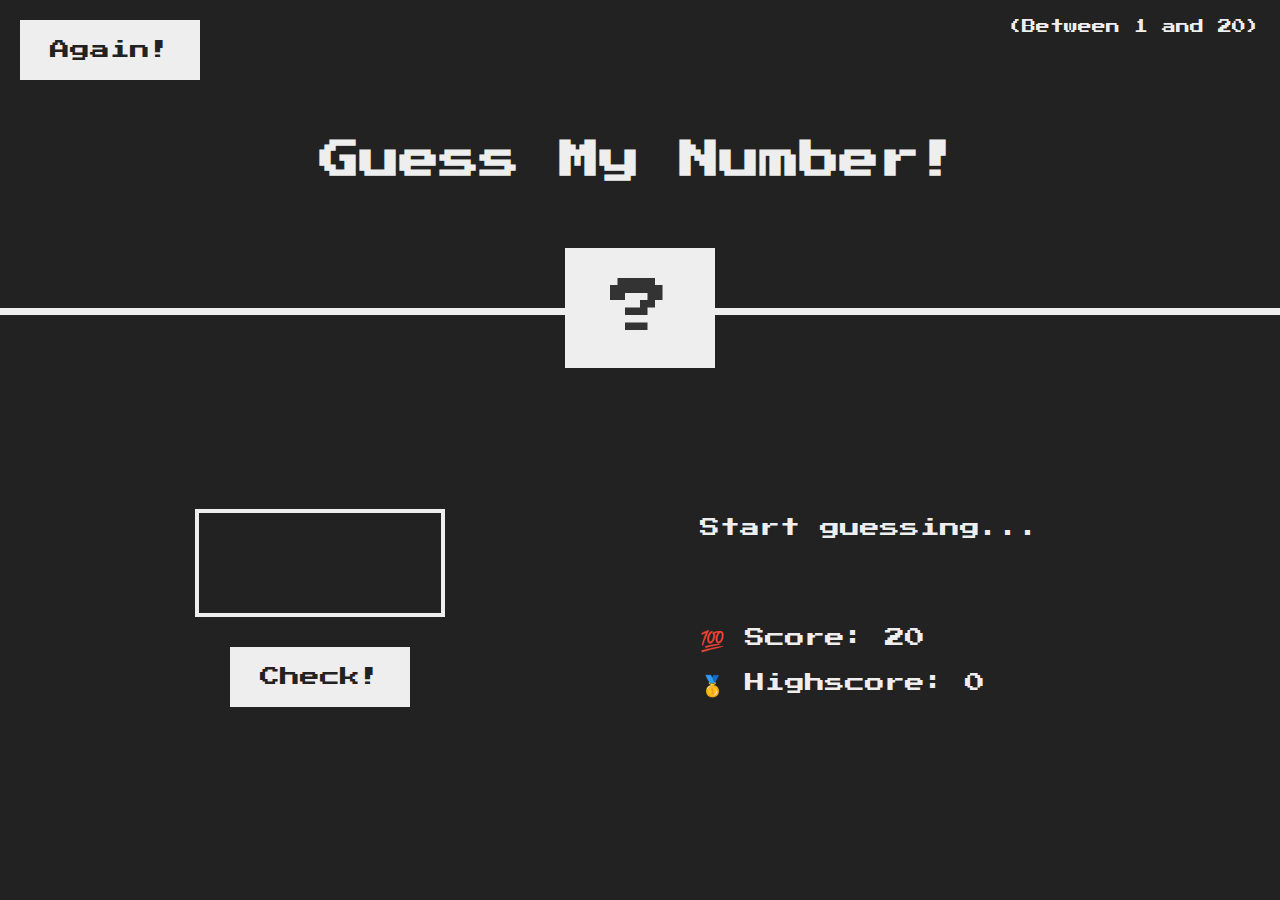
==== Guess My Number/index.html @ e6899629 "Added Started code" ====
<!DOCTYPE html>
<html lang="en">
  <head>
    <meta charset="UTF-8" />
    <meta name="viewport" content="width=device-width, initial-scale=1.0" />
    <meta http-equiv="X-UA-Compatible" content="ie=edge" />
    <link rel="stylesheet" href="style.css" />
    <title>Guess My Number!</title>
  </head>
  <body>
    <header>
      <h1>Guess My Number!</h1>
      <p class="between">(Between 1 and 20)</p>
      <button class="btn again">Again!</button>
      <div class="number">?</div>
    </header>
    <main>
      <section class="left">
        <input type="number" class="guess" />
        <button class="btn check">Check!</button>
      </section>
      <section class="right">
        <p class="message">Start guessing...</p>
        <p class="label-score">💯 Score: <span class="score">20</span></p>
        <p class="label-highscore">
          🥇 Highscore: <span class="highscore">0</span>
        </p>
      </section>
    </main>
    <script src="script.js"></script>
  </body>
</html>
---- Guess My Number/style.css ----
@import url('https://fonts.googleapis.com/css?family=Press+Start+2P&display=swap');

* {
  margin: 0;
  padding: 0;
  box-sizing: inherit;
}

html {
  font-size: 62.5%;
  box-sizing: border-box;
}

body {
  font-family: 'Press Start 2P', sans-serif;
  color: #eee;
  background-color: #222;
  /* background-color: #60b347; */
}

/* LAYOUT */
header {
  position: relative;
  height: 35vh;
  border-bottom: 7px solid #eee;
}

main {
  height: 65vh;
  color: #eee;
  display: flex;
  align-items: center;
  justify-content: space-around;
}

.left {
  width: 52rem;
  display: flex;
  flex-direction: column;
  align-items: center;
}

.right {
  width: 52rem;
  font-size: 2rem;
}

/* ELEMENTS STYLE */
h1 {
  font-size: 4rem;
  text-align: center;
  position: absolute;
  width: 100%;
  top: 52%;
  left: 50%;
  transform: translate(-50%, -50%);
}

.number {
  background: #eee;
  color: #333;
  font-size: 6rem;
  width: 15rem;
  padding: 3rem 0rem;
  text-align: center;
  position: absolute;
  bottom: 0;
  left: 50%;
  transform: translate(-50%, 50%);
}

.between {
  font-size: 1.4rem;
  position: absolute;
  top: 2rem;
  right: 2rem;
}

.again {
  position: absolute;
  top: 2rem;
  left: 2rem;
}

.guess {
  background: none;
  border: 4px solid #eee;
  font-family: inherit;
  color: inherit;
  font-size: 5rem;
  padding: 2.5rem;
  width: 25rem;
  text-align: center;
  display: block;
  margin-bottom: 3rem;
}

.btn {
  border: none;
  background-color: #eee;
  color: #222;
  font-size: 2rem;
  font-family: inherit;
  padding: 2rem 3rem;
  cursor: pointer;
}

.btn:hover {
  background-color: #ccc;
}

.message {
  margin-bottom: 8rem;
  height: 3rem;
}

.label-score {
  margin-bottom: 2rem;
}
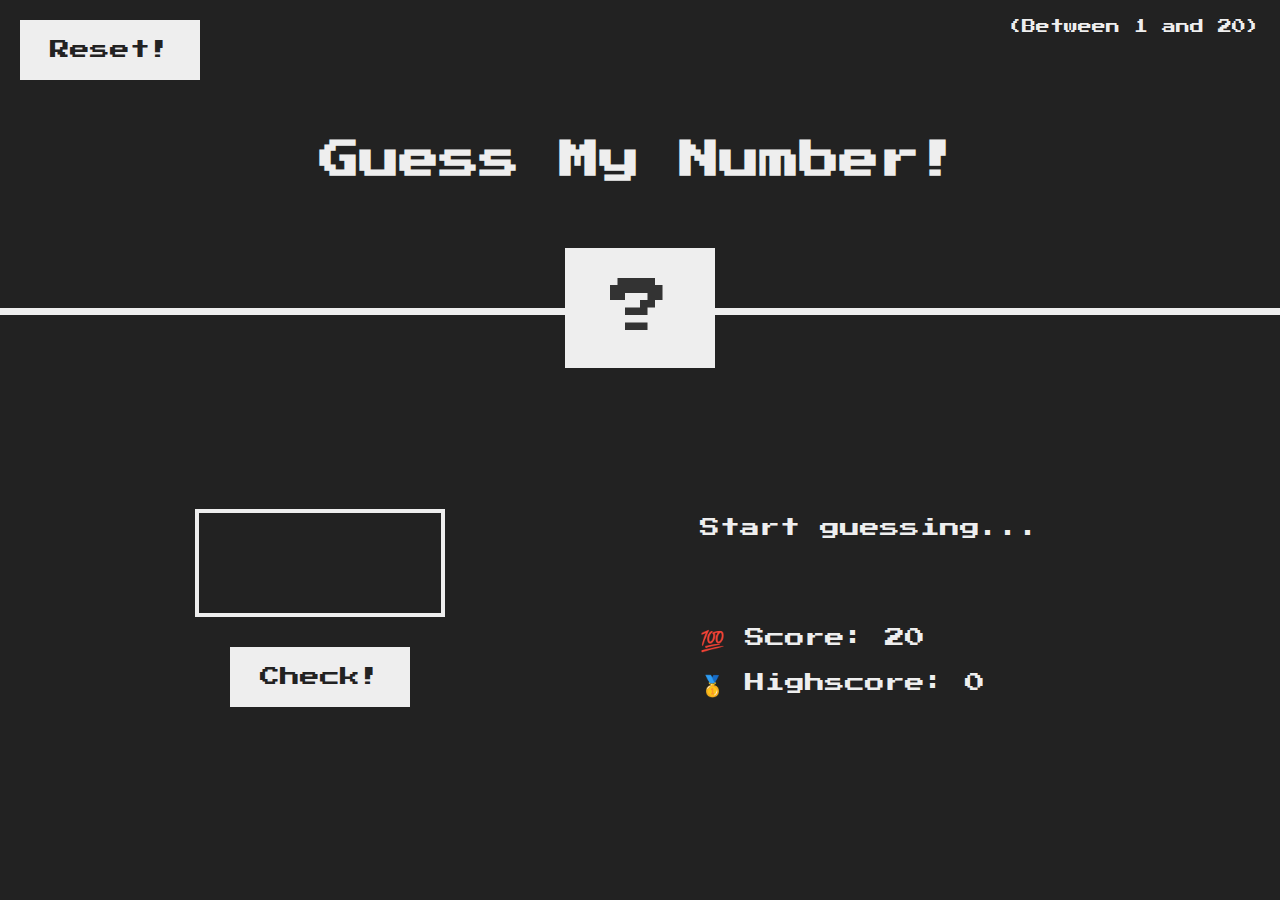
==== commit 286aa613: "Guess My Number Game JS completed" ====
--- a/Guess My Number/index.html
+++ b/Guess My Number/index.html
@@ -11,12 +11,12 @@
     <header>
       <h1>Guess My Number!</h1>
       <p class="between">(Between 1 and 20)</p>
-      <button class="btn again">Again!</button>
+      <button class="btn again">Reset!</button>
       <div class="number">?</div>
     </header>
     <main>
       <section class="left">
-        <input type="number" class="guess" />
+        <input type="number" class="guess" min="1" max="20" />
         <button class="btn check">Check!</button>
       </section>
       <section class="right">
